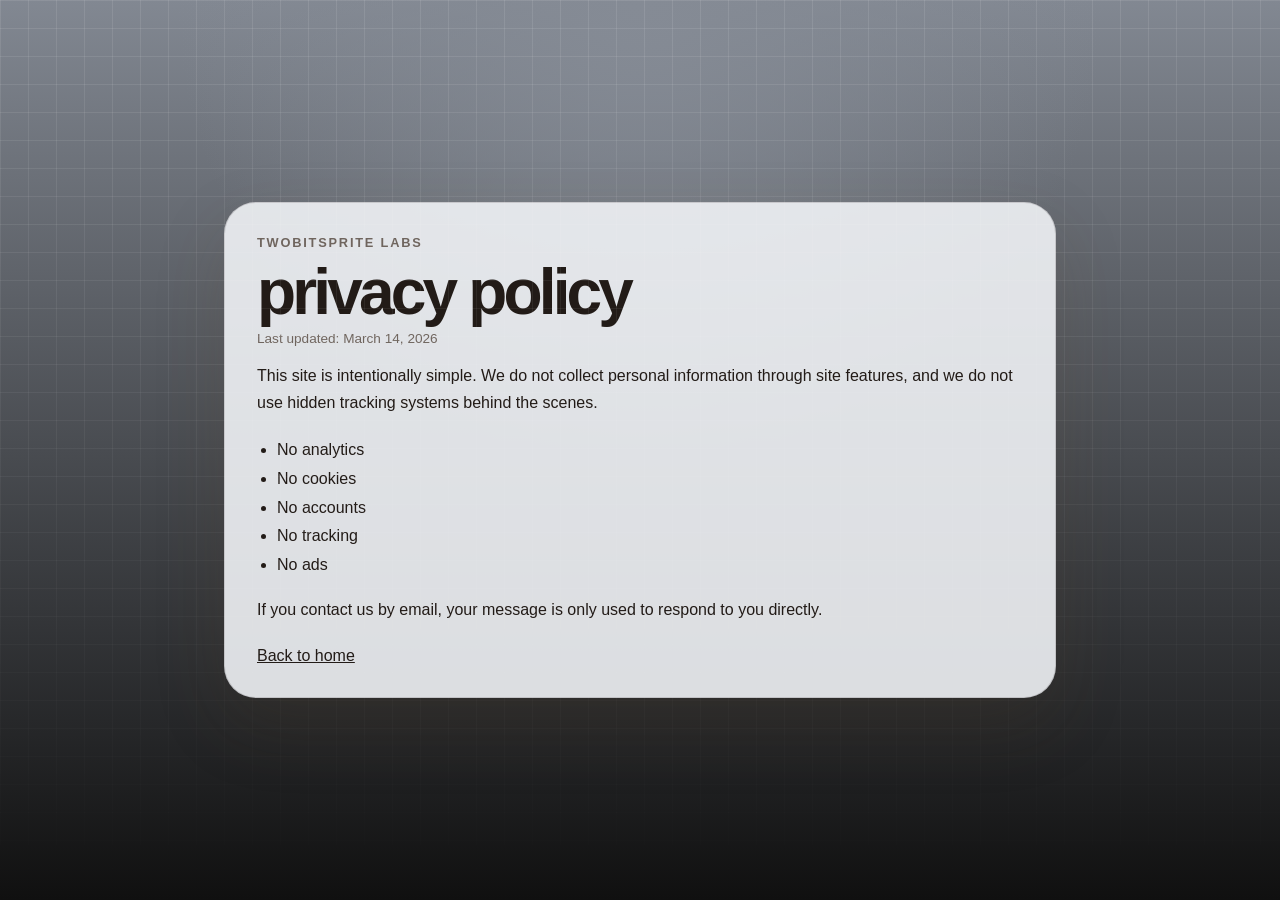
==== privacy.html @ 33a270a4 "Publish static site for repo root" ====
<!doctype html>
<html lang="en">
  <head>
    <meta charset="UTF-8" />
    <meta
      name="viewport"
      content="width=device-width, initial-scale=1.0"
    />
    <meta
      name="description"
      content="Privacy policy for twobitsprite labs."
    />
    <title>Privacy Policy | twobitsprite labs</title>
    <link rel="stylesheet" crossorigin href="./assets/styles-CGpDdgKd.css">
  </head>
  <body>
    <main class="site-shell policy-shell">
      <section class="policy-card" aria-label="Privacy policy">
        <!-- Update the date below whenever this HTML file's content changes. -->
        <p class="policy-kicker">twobitsprite labs</p>
        <h1 class="policy-title">Privacy Policy</h1>
        <p class="policy-updated">Last updated: March 14, 2026</p>
        <p class="policy-copy">
          This site is intentionally simple. We do not collect personal
          information through site features, and we do not use hidden tracking
          systems behind the scenes.
        </p>
        <ul class="policy-list">
          <li>No analytics</li>
          <li>No cookies</li>
          <li>No accounts</li>
          <li>No tracking</li>
          <li>No ads</li>
        </ul>
        <p class="policy-copy">
          If you contact us by email, your message is only used to respond to
          you directly.
        </p>
        <p class="policy-links">
          <a href="./">Back to home</a>
        </p>
      </section>
    </main>
  </body>
</html>
---- assets/styles-CGpDdgKd.css ----
:root{color-scheme:light;--bg: #f7f1df;--bg-deep: #1a1a1a;--ink: #221b17;--muted: #6f655e;--line: rgba(34, 27, 23, .14);--panel: rgba(255, 252, 245, .78);--shadow: 0 28px 72px rgba(88, 63, 32, .16);font-family:Ubuntu,Roboto,Segoe UI,Arial,sans-serif}*{box-sizing:border-box}html{scroll-behavior:smooth}body{margin:0;min-height:100vh;display:grid;color:var(--ink);background:radial-gradient(circle at top,#858b95 0%,transparent 42%),linear-gradient(180deg,#828892,#101010)}body:before{content:"";position:fixed;inset:0;pointer-events:none;background:linear-gradient(rgba(255,255,255,.12) 1px,transparent 1px),linear-gradient(90deg,rgba(255,255,255,.12) 1px,transparent 1px);background-size:28px 28px;-webkit-mask-image:linear-gradient(180deg,rgba(0,0,0,.8),transparent);mask-image:linear-gradient(180deg,rgba(0,0,0,.8),transparent)}.site-shell{width:min(100%,72rem);min-height:100vh;margin:0 auto;padding:1.25rem;display:grid;grid-template-rows:1fr auto}.brand-panel{position:relative;overflow:hidden;display:grid;place-items:center;padding:2rem;margin:auto 0;border:1px solid var(--line);border-radius:32px;background:linear-gradient(180deg,#aaadb4,#1a1a1a);box-shadow:var(--shadow);-webkit-backdrop-filter:blur(10px);backdrop-filter:blur(10px)}.policy-shell{grid-template-rows:1fr;align-items:center}.brand-panel:after{content:"";position:absolute;inset:auto -4rem -4rem auto;width:12rem;aspect-ratio:1;border-radius:999px;background:radial-gradient(circle,#b0cde680,#5880b047 42%,#26385c00 72%)}h1{margin:0;text-align:center;font-size:clamp(3rem,9vw,6.8rem);font-weight:700;line-height:.95;letter-spacing:-.06em;text-transform:lowercase}.policy-card{width:min(100%,52rem);margin:0 auto;padding:2rem;border:1px solid var(--line);border-radius:32px;background:#f0f2f5e6;box-shadow:var(--shadow)}.policy-kicker{margin:0 0 .75rem;color:var(--muted);font-size:.8rem;font-weight:700;letter-spacing:.14em;text-transform:uppercase}.policy-title{text-align:left;font-size:clamp(2.2rem,6vw,4rem)}.policy-updated{margin:.5rem 0 0;color:var(--muted);font-size:.85rem}.policy-copy{margin:1rem 0 0;font-size:1rem;line-height:1.7}.policy-list{margin:1.25rem 0 0;padding-left:1.25rem;line-height:1.8}.policy-links{margin:1.5rem 0 0}.policy-links a{color:var(--ink)}.site-footer{display:inline-flex;flex-direction:column;align-items:center;gap:.5rem;padding:1rem 0 .25rem;text-align:center}.footer-links{display:flex;flex-wrap:wrap;justify-content:center;gap:.55rem;margin:0}.site-footer a{color:var(--ink);font-size:1rem;text-decoration-thickness:1px;text-underline-offset:.18em}.footer-links span{color:var(--muted)}.site-footer p{max-width:48rem;margin:0;color:var(--muted);font-size:.8rem;line-height:1.5}@media(max-width:640px){.site-shell{padding:.9rem}.brand-panel,.policy-card{padding:1.5rem;border-radius:24px}}
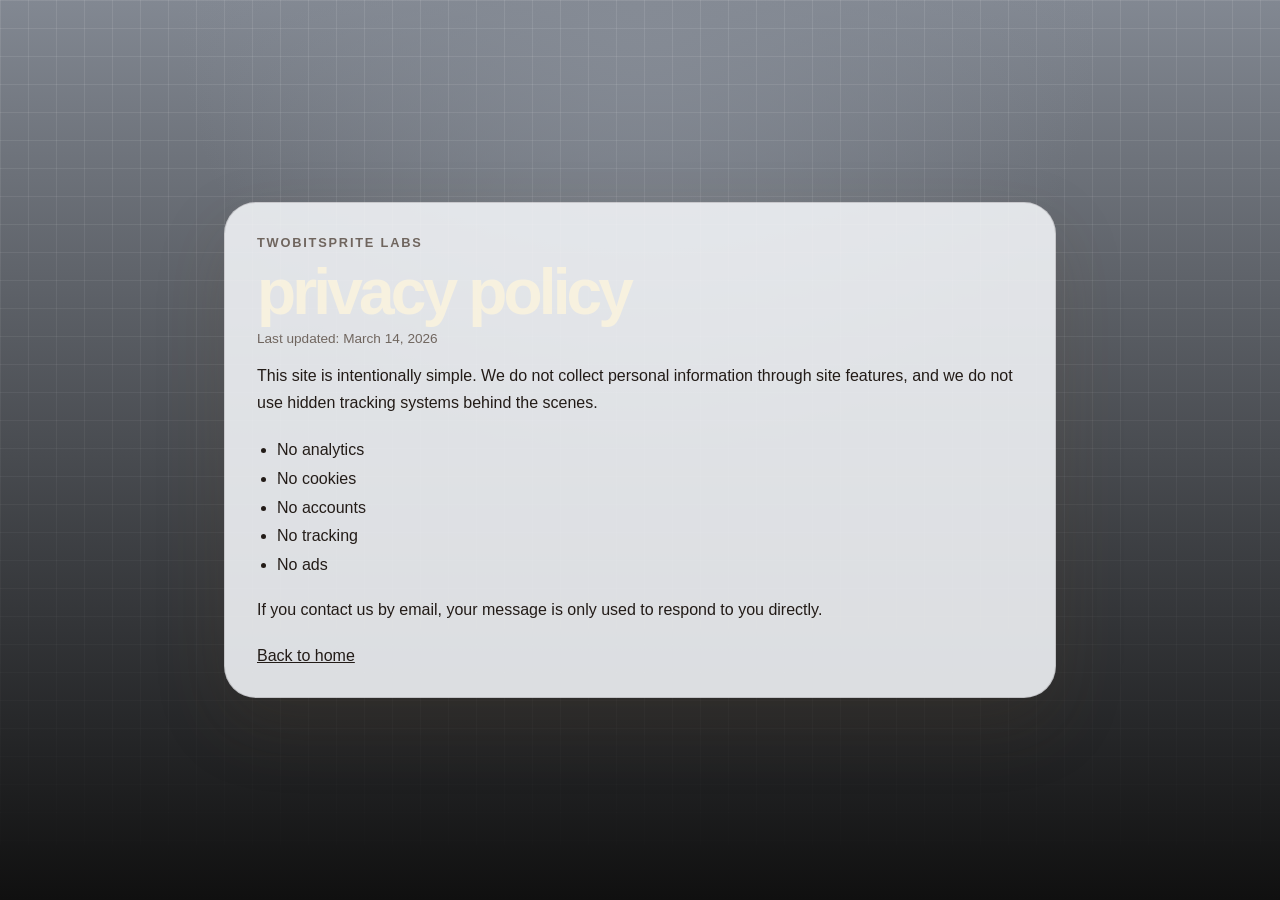
==== commit 9acc19de: "Publish static site for repo root" ====
--- a/privacy.html
+++ b/privacy.html
@@ -11,7 +11,7 @@
       content="Privacy policy for twobitsprite labs."
     />
     <title>Privacy Policy | twobitsprite labs</title>
-    <link rel="stylesheet" crossorigin href="./assets/styles-CGpDdgKd.css">
+    <link rel="stylesheet" crossorigin href="./assets/styles-WfqwQ85s.css">
   </head>
   <body>
     <main class="site-shell policy-shell">
--- a/assets/styles-WfqwQ85s.css
+++ b/assets/styles-WfqwQ85s.css
@@ -0,0 +1 @@
+:root{--bg: #f7f1df;--bg-deep: #1a1a1a;--ink: #221b17;--muted: #6f655e;--paper-ink: #f7f1df;--paper-muted: #d6cec3;--line: rgba(34, 27, 23, .14);--panel: rgba(255, 252, 245, .78);--shadow: 0 28px 72px rgba(88, 63, 32, .16);font-family:Ubuntu,Roboto,Segoe UI,Arial,sans-serif}*{box-sizing:border-box}html{scroll-behavior:smooth}body{margin:0;min-height:100vh;display:grid;color:var(--ink);background:radial-gradient(circle at top,#858b95 0%,transparent 42%),linear-gradient(180deg,#828892,#101010)}body:before{content:"";position:fixed;inset:0;pointer-events:none;background:linear-gradient(rgba(255,255,255,.12) 1px,transparent 1px),linear-gradient(90deg,rgba(255,255,255,.12) 1px,transparent 1px);background-size:28px 28px;-webkit-mask-image:linear-gradient(180deg,rgba(0,0,0,.8),transparent);mask-image:linear-gradient(180deg,rgba(0,0,0,.8),transparent)}.site-shell{width:min(100%,72rem);min-height:100vh;margin:0 auto;padding:1.25rem;display:grid;grid-template-rows:1fr auto}.brand-panel{position:relative;overflow:hidden;display:grid;place-items:center;padding:2rem;margin:auto 0;border:1px solid var(--line);border-radius:32px;background:linear-gradient(180deg,#aaadb4,#1a1a1a);color:var(--paper-ink);box-shadow:var(--shadow);-webkit-backdrop-filter:blur(10px);backdrop-filter:blur(10px)}.policy-shell{grid-template-rows:1fr;align-items:center}.brand-panel:after{content:"";position:absolute;inset:auto -4rem -4rem auto;width:12rem;aspect-ratio:1;border-radius:999px;background:radial-gradient(circle,#b0cde680,#5880b047 42%,#26385c00 72%)}h1{margin:0;color:var(--paper-ink);text-align:center;font-size:clamp(3rem,9vw,6.8rem);font-weight:700;line-height:.95;letter-spacing:-.06em;text-transform:lowercase}.policy-card{width:min(100%,52rem);margin:0 auto;padding:2rem;border:1px solid var(--line);border-radius:32px;background:#f0f2f5e6;box-shadow:var(--shadow)}.policy-kicker{margin:0 0 .75rem;color:var(--muted);font-size:.8rem;font-weight:700;letter-spacing:.14em;text-transform:uppercase}.policy-title{text-align:left;font-size:clamp(2.2rem,6vw,4rem)}.policy-updated{margin:.5rem 0 0;color:var(--muted);font-size:.85rem}.policy-copy{margin:1rem 0 0;font-size:1rem;line-height:1.7}.policy-list{margin:1.25rem 0 0;padding-left:1.25rem;line-height:1.8}.policy-links{margin:1.5rem 0 0}.policy-links a{color:var(--ink)}.site-footer{display:inline-flex;flex-direction:column;align-items:center;gap:.5rem;padding:1rem 0 .25rem;color:var(--paper-muted);text-align:center}.footer-links{display:flex;flex-wrap:wrap;justify-content:center;gap:.55rem;margin:0}.site-footer a{color:var(--paper-ink);font-size:1rem;text-decoration-thickness:1px;text-underline-offset:.18em}.footer-links span{color:var(--paper-muted)}.site-footer p{max-width:48rem;margin:0;color:var(--paper-muted);font-size:.8rem;line-height:1.5}@media(max-width:640px){.site-shell{padding:.9rem}.brand-panel,.policy-card{padding:1.5rem;border-radius:24px}}
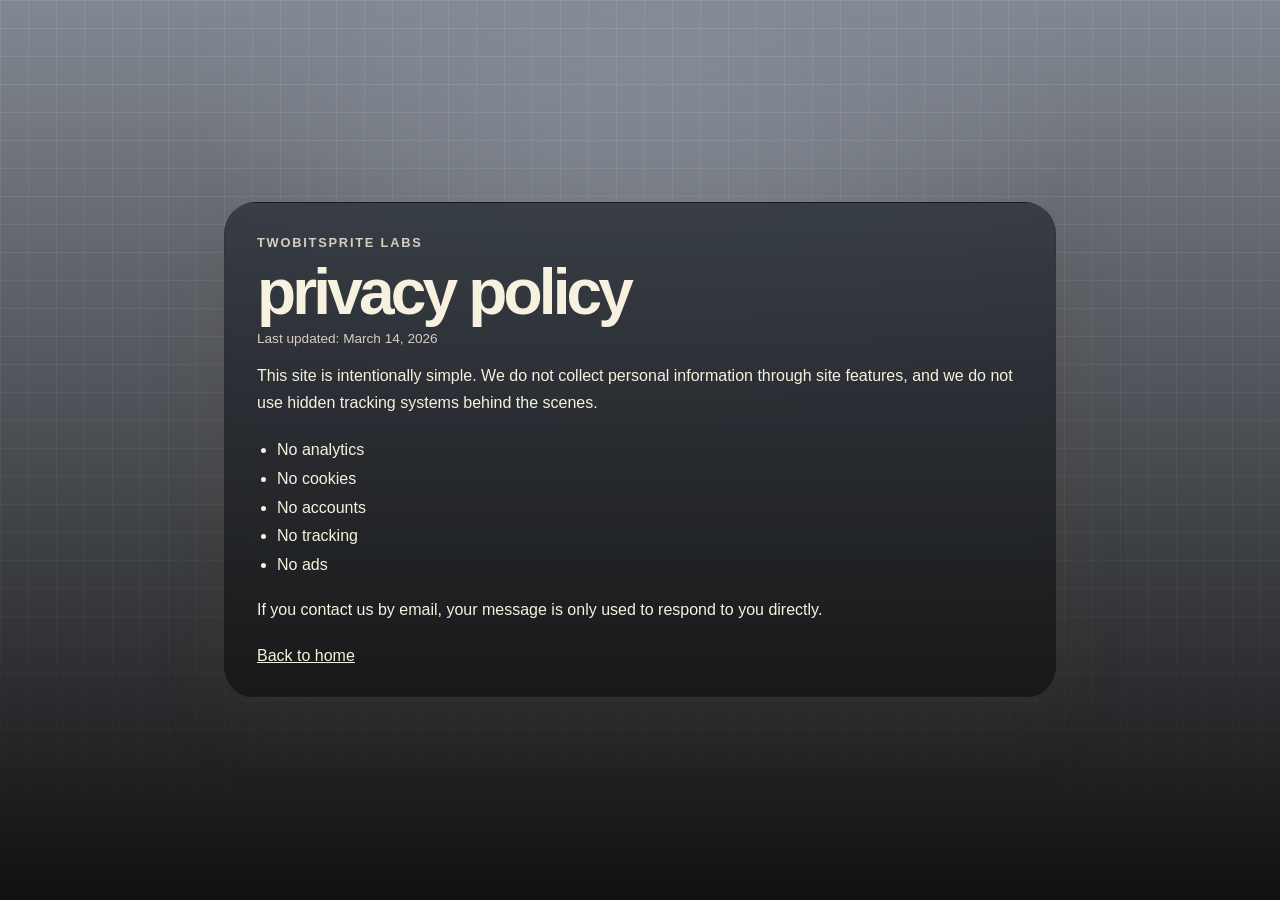
==== commit 9ae02595: "Publish static site for repo root" ====
--- a/privacy.html
+++ b/privacy.html
@@ -11,7 +11,7 @@
       content="Privacy policy for twobitsprite labs."
     />
     <title>Privacy Policy | twobitsprite labs</title>
-    <link rel="stylesheet" crossorigin href="./assets/styles-WfqwQ85s.css">
+    <link rel="stylesheet" crossorigin href="./assets/styles-DNRv7kxv.css">
   </head>
   <body>
     <main class="site-shell policy-shell">
--- a/assets/styles-DNRv7kxv.css
+++ b/assets/styles-DNRv7kxv.css
@@ -0,0 +1 @@
+:root{--bg: #f7f1df;--bg-deep: #1a1a1a;--ink: #221b17;--muted: #6f655e;--paper-ink: #f7f1df;--paper-muted: #d6cec3;--line: rgba(34, 27, 23, .14);--panel: rgba(255, 252, 245, .78);--shadow: 0 28px 72px rgba(88, 63, 32, .16);font-family:Ubuntu,Roboto,Segoe UI,Arial,sans-serif}*{box-sizing:border-box}html{scroll-behavior:smooth}body{margin:0;min-height:100vh;display:grid;color:var(--ink);background:radial-gradient(circle at top,#858b95 0%,transparent 42%),linear-gradient(180deg,#828892,#101010)}body:before{content:"";position:fixed;inset:0;pointer-events:none;background:linear-gradient(rgba(255,255,255,.12) 1px,transparent 1px),linear-gradient(90deg,rgba(255,255,255,.12) 1px,transparent 1px);background-size:28px 28px;-webkit-mask-image:linear-gradient(180deg,rgba(0,0,0,.8),transparent);mask-image:linear-gradient(180deg,rgba(0,0,0,.8),transparent)}.site-shell{width:min(100%,72rem);min-height:100vh;margin:0 auto;padding:1.25rem;display:grid;grid-template-rows:1fr auto}.brand-panel{position:relative;overflow:hidden;display:grid;place-items:center;padding:2rem;margin:auto 0;border:1px solid var(--line);border-radius:32px;background:linear-gradient(180deg,#aaadb4,#1a1a1a);color:var(--paper-ink);box-shadow:var(--shadow);-webkit-backdrop-filter:blur(10px);backdrop-filter:blur(10px)}.policy-shell{grid-template-rows:1fr;align-items:center}.brand-panel:after{content:"";position:absolute;inset:auto -4rem -4rem auto;width:12rem;aspect-ratio:1;border-radius:999px;background:radial-gradient(circle,#b0cde680,#5880b047 42%,#26385c00 72%)}h1{margin:0;color:var(--paper-ink);text-align:center;font-size:clamp(3rem,9vw,6.8rem);font-weight:700;line-height:.95;letter-spacing:-.06em;text-transform:lowercase}.policy-card{width:min(100%,52rem);margin:0 auto;padding:2rem;border:1px solid var(--line);border-radius:32px;background:linear-gradient(180deg,#363b44f5,#181818fa);color:var(--paper-ink);box-shadow:var(--shadow);-webkit-backdrop-filter:blur(10px);backdrop-filter:blur(10px)}.policy-kicker{margin:0 0 .75rem;color:var(--paper-muted);font-size:.8rem;font-weight:700;letter-spacing:.14em;text-transform:uppercase}.policy-title{text-align:left;font-size:clamp(2.2rem,6vw,4rem)}.policy-updated{margin:.5rem 0 0;color:var(--paper-muted);font-size:.85rem}.policy-copy{margin:1rem 0 0;font-size:1rem;line-height:1.7}.policy-list{margin:1.25rem 0 0;padding-left:1.25rem;line-height:1.8}.policy-links{margin:1.5rem 0 0}.policy-links a{color:var(--paper-ink)}.site-footer{display:inline-flex;flex-direction:column;align-items:center;gap:.5rem;padding:1rem 0 .25rem;color:var(--paper-muted);text-align:center}.footer-links{display:flex;flex-wrap:wrap;justify-content:center;gap:.55rem;margin:0}.site-footer a{color:var(--paper-ink);font-size:1rem;text-decoration-thickness:1px;text-underline-offset:.18em}.footer-links span{color:var(--paper-muted)}.site-footer p{max-width:48rem;margin:0;color:var(--paper-muted);font-size:.8rem;line-height:1.5}@media(max-width:640px){.site-shell{padding:.9rem}.brand-panel,.policy-card{padding:1.5rem;border-radius:24px}}
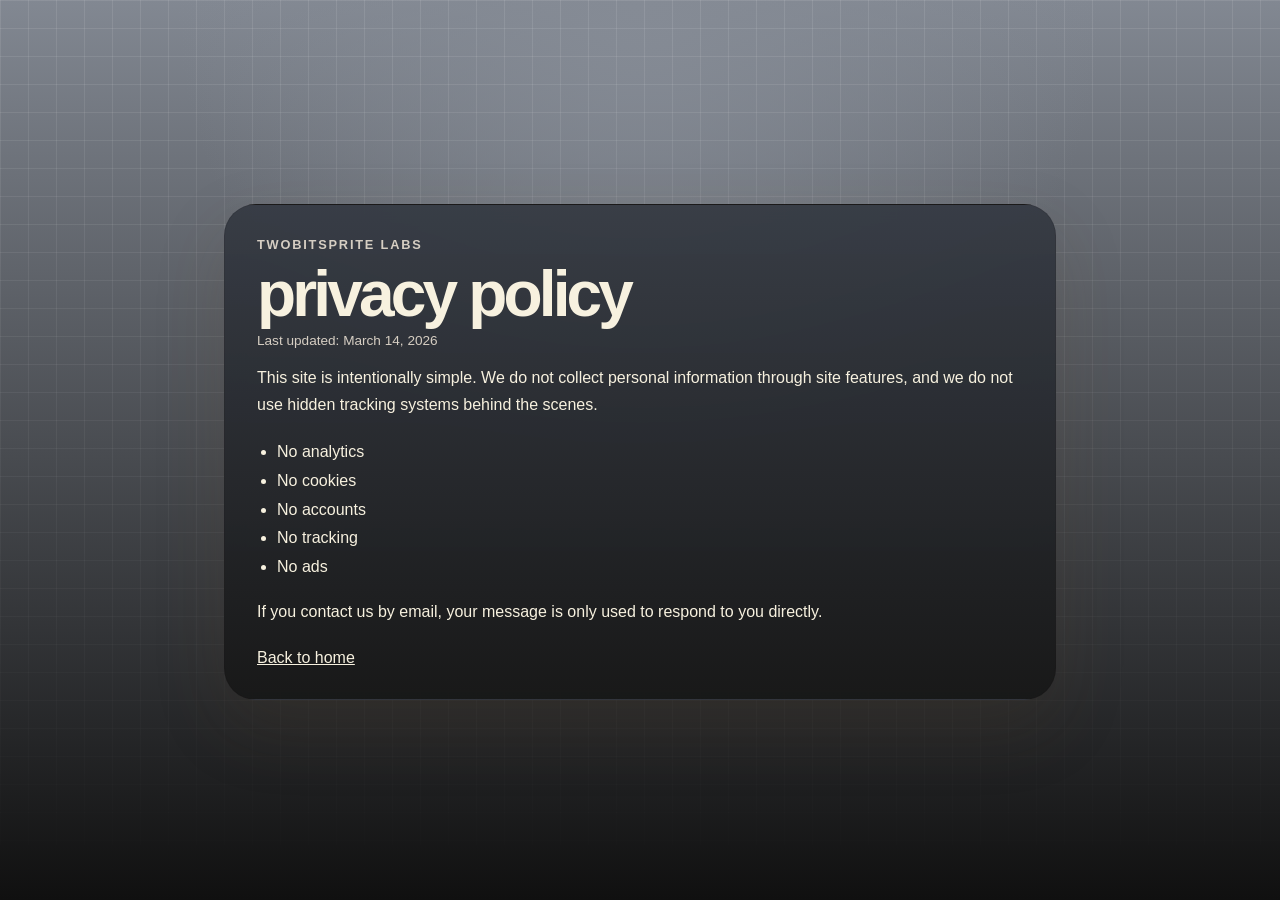
==== commit 421a27d9: "Publish static site for repo root" ====
--- a/privacy.html
+++ b/privacy.html
@@ -11,7 +11,7 @@
       content="Privacy policy for twobitsprite labs."
     />
     <title>Privacy Policy | twobitsprite labs</title>
-    <link rel="stylesheet" crossorigin href="./assets/styles-DNRv7kxv.css">
+    <link rel="stylesheet" crossorigin href="./assets/styles-D19_1sD0.css">
   </head>
   <body>
     <main class="site-shell policy-shell">
--- a/assets/styles-D19_1sD0.css
+++ b/assets/styles-D19_1sD0.css
@@ -0,0 +1 @@
+:root{--bg: #f7f1df;--bg-deep: #1a1a1a;--ink: #221b17;--muted: #6f655e;--paper-ink: #f7f1df;--paper-muted: #d6cec3;--line: rgba(34, 27, 23, .14);--panel: rgba(255, 252, 245, .78);--shadow: 0 28px 72px rgba(88, 63, 32, .16);font-family:Ubuntu,Roboto,Segoe UI,Arial,sans-serif}*{box-sizing:border-box}html{scroll-behavior:smooth}body{margin:0;min-height:100vh;min-height:100dvh;display:grid;color:var(--ink);background:radial-gradient(circle at top,#858b95 0%,transparent 42%),linear-gradient(180deg,#828892,#101010)}body:before{content:"";position:fixed;inset:0;pointer-events:none;background:linear-gradient(rgba(255,255,255,.12) 1px,transparent 1px),linear-gradient(90deg,rgba(255,255,255,.12) 1px,transparent 1px);background-size:28px 28px;-webkit-mask-image:linear-gradient(180deg,rgba(0,0,0,.8),transparent);mask-image:linear-gradient(180deg,rgba(0,0,0,.8),transparent)}.site-shell{width:min(100%,72rem);min-height:100vh;min-height:100dvh;margin:0 auto;padding:1.25rem 1.25rem calc(1rem + env(safe-area-inset-bottom,0px));display:grid;grid-template-rows:1fr auto;gap:1rem}.brand-panel{position:relative;overflow:hidden;display:grid;place-items:center;padding:clamp(1.25rem,4vw,2rem);margin:auto 0;border:1px solid var(--line);border-radius:32px;background:linear-gradient(180deg,#aaadb4,#1a1a1a);color:var(--paper-ink);box-shadow:var(--shadow);-webkit-backdrop-filter:blur(10px);backdrop-filter:blur(10px)}.policy-shell{grid-template-rows:1fr;align-items:center}.brand-panel:after{content:"";position:absolute;inset:auto -4rem -4rem auto;width:12rem;aspect-ratio:1;border-radius:999px;background:radial-gradient(circle,#b0cde680,#5880b047 42%,#26385c00 72%)}h1{margin:0;color:var(--paper-ink);text-align:center;font-size:clamp(3rem,9vw,6.8rem);font-weight:700;line-height:.95;letter-spacing:-.06em;text-transform:lowercase}.policy-card{width:min(100%,52rem);margin:0 auto;padding:2rem;border:1px solid var(--line);border-radius:32px;background:linear-gradient(180deg,#363b44f5,#181818fa);color:var(--paper-ink);box-shadow:var(--shadow);-webkit-backdrop-filter:blur(10px);backdrop-filter:blur(10px)}.policy-kicker{margin:0 0 .75rem;color:var(--paper-muted);font-size:.8rem;font-weight:700;letter-spacing:.14em;text-transform:uppercase}.policy-title{text-align:left;font-size:clamp(2.2rem,6vw,4rem)}.policy-updated{margin:.5rem 0 0;color:var(--paper-muted);font-size:.85rem}.policy-copy{margin:1rem 0 0;font-size:1rem;line-height:1.7}.policy-list{margin:1.25rem 0 0;padding-left:1.25rem;line-height:1.8}.policy-links{margin:1.5rem 0 0}.policy-links a{color:var(--paper-ink)}.site-footer{display:inline-flex;flex-direction:column;align-items:center;gap:.5rem;padding:.5rem 0 0;color:var(--paper-muted);text-align:center}.footer-links{display:flex;flex-wrap:wrap;justify-content:center;gap:.55rem;margin:0}.site-footer a{color:var(--paper-ink);font-size:1rem;text-decoration-thickness:1px;text-underline-offset:.18em}.footer-links span{color:var(--paper-muted)}.site-footer p{max-width:48rem;margin:0;color:var(--paper-muted);font-size:.8rem;line-height:1.5}@media(max-width:640px){.site-shell{padding:.9rem .9rem calc(.8rem + env(safe-area-inset-bottom,0px))}.brand-panel{min-height:min(60dvh,30rem);padding:1.25rem;border-radius:24px}.policy-card{padding:1.5rem;border-radius:24px}}@media(max-height:760px){.site-shell{gap:.75rem}.brand-panel{min-height:min(58dvh,28rem)}h1{font-size:clamp(2.6rem,8vw,5.4rem)}}
